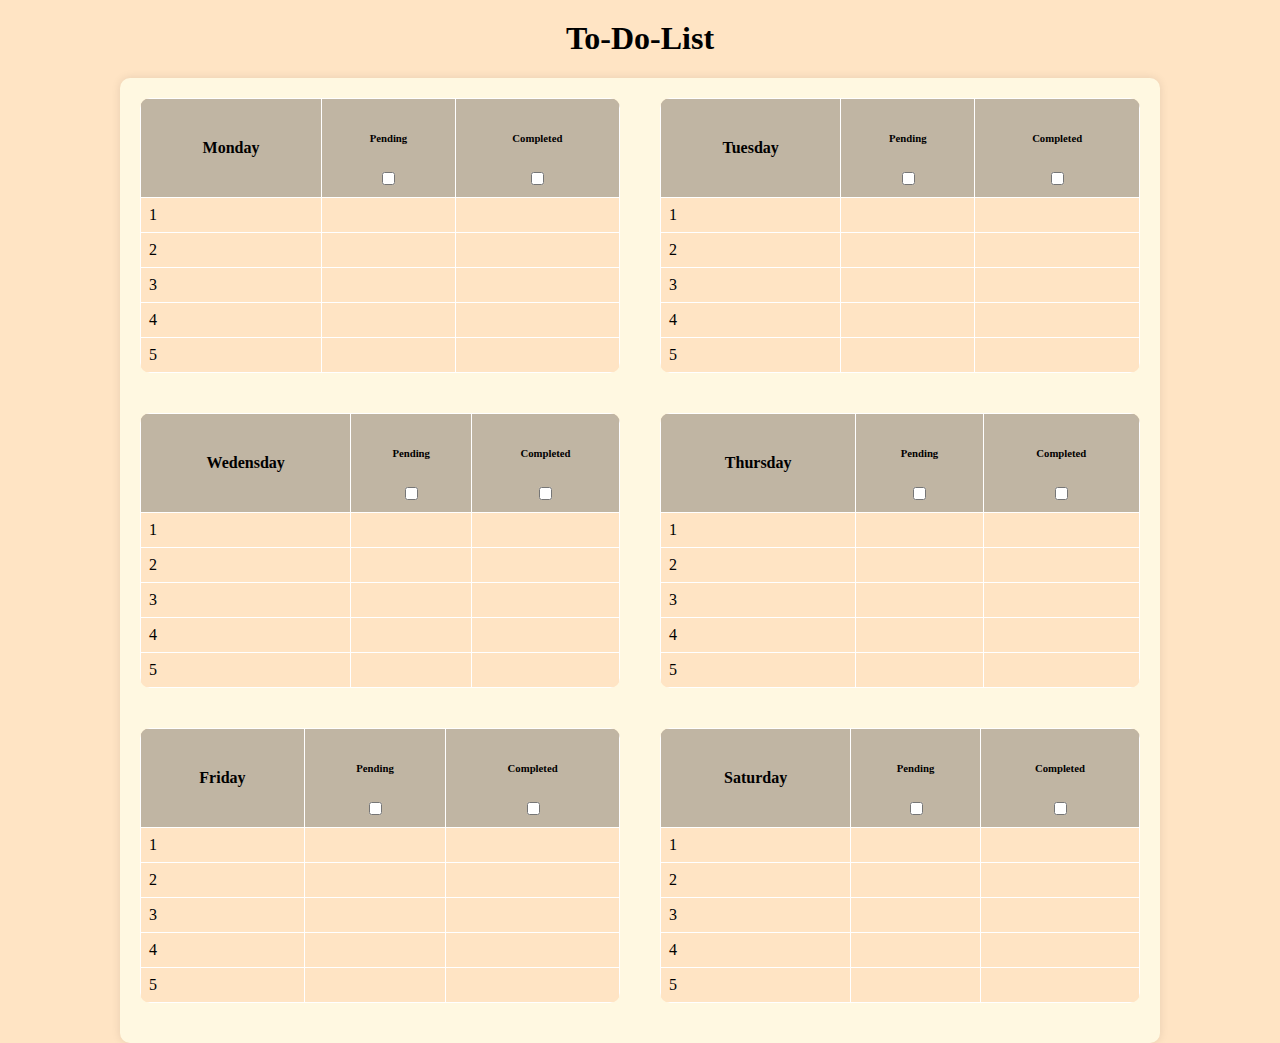
==== index.html @ 34cb039d "Uploading the design and basics" ====
<!DOCTYPE html>
<html lang="en">
<head>
    <meta charset="UTF-8">
    <meta name="viewport" content="width=device-width, initial-scale=1.0">
    <link rel="stylesheet" href="Styles/test.css">
    <title>To-Do-List</title>
</head>
<body>
    <h1 class="Title">To-Do-List</h1>
    <div class="container">
        <div class="row">
            <table class="MondayTable">
                <thead>
                    <tr>
                        <th>Monday</th>
                        <th class="Pending">
                            <h6>Pending</h6>
                            <input type="checkbox">
                        </th>
                        <th class="Complete">
                            <h6>Completed</h6>
                            <input type="checkbox">
                        </th>
                    </tr>
                </thead>
                <tbody>
                    <tr>
                        <td>1</td>
                        <td></td>
                        <td></td>
                    </tr>
                    <tr>
                        <td>2</td>
                        <td></td>
                        <td></td>
                    </tr>
                    <tr>
                        <td>3</td>
                        <td></td>
                        <td></td>
                    </tr>
                    <tr>
                        <td>4</td>
                        <td></td>
                        <td></td>
                    </tr>
                    <tr>
                        <td>5</td>
                        <td></td>
                        <td></td>
                    </tr>
                </tbody>
            </table>
             
            <table class="TuesdayTable">
                <thead>
                    <tr>
                        <th>Tuesday</th>
                        <th class="Pending">
                            <h6>Pending</h6>
                            <input type="checkbox">
                        </th>
                        <th class="Complete">
                            <h6>Completed</h6>
                            <input type="checkbox">
                        </th>
                    </tr>
                </thead>
                <tbody>
                    <tr>
                        <td>1</td>
                        <td></td>
                        <td></td>
                    </tr>
                    <tr>
                        <td>2</td>
                        <td></td>
                        <td></td>
                    </tr>
                    <tr>
                        <td>3</td>
                        <td></td>
                        <td></td>
                    </tr>
                    <tr>
                        <td>4</td>
                        <td></td>
                        <td></td>
                    </tr>
                    <tr>
                        <td>5</td>
                        <td></td>
                        <td></td>
                    </tr>
                </tbody>
            </table>
        </div>
       
        <div class="row">
            <table class="WedTable">
                <thead>
                    <tr>
                        <th>Wedensday</th>
                        <th class="Pending">
                            <h6>Pending</h6>
                            <input type="checkbox" title="Pending">
                        </th>
                        <th class="Complete">
                            <h6>Completed</h6>
                            <input type="checkbox" title="Completed">
                        </th>
                    </tr>
                </thead>
                <tbody>
                    <tr>
                        <td>1</td>
                        <td></td>
                        <td></td>
                    </tr>
                    <tr>
                        <td>2</td>
                        <td></td>
                        <td></td>
                    </tr>
                    <tr>
                        <td>3</td>
                        <td></td>
                        <td></td>
                    </tr>
                    <tr>
                        <td>4</td>
                        <td></td>
                        <td></td>
                    </tr>
                    <tr>
                        <td>5</td>
                        <td></td>
                        <td></td>
                    </tr>
                </tbody>
            </table>
             
            <table class="ThurdayTable">
                <thead>
                    <tr>
                        <th>Thursday</th>
                        <th class="Pending">
                            <h6>Pending</h6>
                            <input type="checkbox">
                        </th>
                        <th class="Complete">
                            <h6>Completed</h6>
                            <input type="checkbox">
                        </th>
                    </tr>
                </thead>
                <tbody>
                    <tr>
                        <td>1</td>
                        <td></td>
                        <td></td>
                    </tr>
                    <tr>
                        <td>2</td>
                        <td></td>
                        <td></td>
                    </tr>
                    <tr>
                        <td>3</td>
                        <td></td>
                        <td></td>
                    </tr>
                    <tr>
                        <td>4</td>
                        <td></td>
                        <td></td>
                    </tr>
                    <tr>
                        <td>5</td>
                        <td></td>
                        <td></td>
                    </tr>
                </tbody>
            </table>
        </div>

        <!---->
        
        <div class="row">
            <table class="FridayTable">
                <thead>
                    <tr>
                        <th>Friday</th>
                        <th class="Pending">
                            <h6>Pending</h6>
                            <input type="checkbox" title="Pending">
                        </th>
                        <th class="Complete">
                            <h6>Completed</h6>
                            <input type="checkbox" title="Completed">
                        </th>
                    </tr>
                </thead>
                <tbody>
                    <tr>
                        <td>1</td>
                        <td></td>
                        <td></td>
                    </tr>
                    <tr>
                        <td>2</td>
                        <td></td>
                        <td></td>
                    </tr>
                    <tr>
                        <td>3</td>
                        <td></td>
                        <td></td>
                    </tr>
                    <tr>
                        <td>4</td>
                        <td></td>
                        <td></td>
                    </tr>
                    <tr>
                        <td>5</td>
                        <td></td>
                        <td></td>
                    </tr>
                </tbody>
            </table>
             
            <table class="SatdayTable">
                <thead>
                    <tr>
                        <th>Saturday</th>
                        <th class="Pending">
                            <h6>Pending</h6>
                            <input type="checkbox">
                        </th>
                        <th class="Complete">
                            <h6>Completed</h6>
                            <input type="checkbox">
                        </th>
                    </tr>
                </thead>
                <tbody>
                    <tr>
                        <td>1</td>
                        <td></td>
                        <td></td>
                    </tr>
                    <tr>
                        <td>2</td>
                        <td></td>
                        <td></td>
                    </tr>
                    <tr>
                        <td>3</td>
                        <td></td>
                        <td></td>
                    </tr>
                    <tr>
                        <td>4</td>
                        <td></td>
                        <td></td>
                    </tr>
                    <tr>
                        <td>5</td>
                        <td></td>
                        <td></td>
                    </tr>
                </tbody>
            </table>
        </div>
    </div>
</body>
</html>
---- Styles/test.css ----
body {
    display: flex;
    flex-direction: column;
    align-items: center;
    margin: 0;
    background-color: bisque;
}

.Title {
    margin-top: 20px;
}

.container {
    display: flex;
    flex-direction: column;
    gap: 20px;
    background-color: #fff8e1;
    padding: 20px;
    border-radius: 10px;
    box-shadow: 0 0 10px rgba(0, 0, 0, 0.1);
    width: 80%;
    max-width: 1000px;
    text-align: left;
}

.row {
    display: flex;
    gap: 20px;
    justify-content: space-between;
    flex-wrap: wrap;
}

table {
    background-color: bisque;
    width: 48%;
    border-collapse: collapse;
    border-radius: 10px;
    overflow: hidden;
    margin-bottom: 20px;
}

table th,
table td {
    border: 1px solid #ffffff;
    padding: 8px;
    text-align: left;
}

table th {
    background-color: #c0b5a3;
    text-align: center;
}

.small-col {
    width: 80px;
    text-align: center;
    white-space: nowrap;
}

.checkbox-cell {
    text-align: center;
}

@media (max-width: 768px) {
    .row {
        flex-direction: column;
        align-items: center;
    }

    table {
        width: 100%;
    }
}
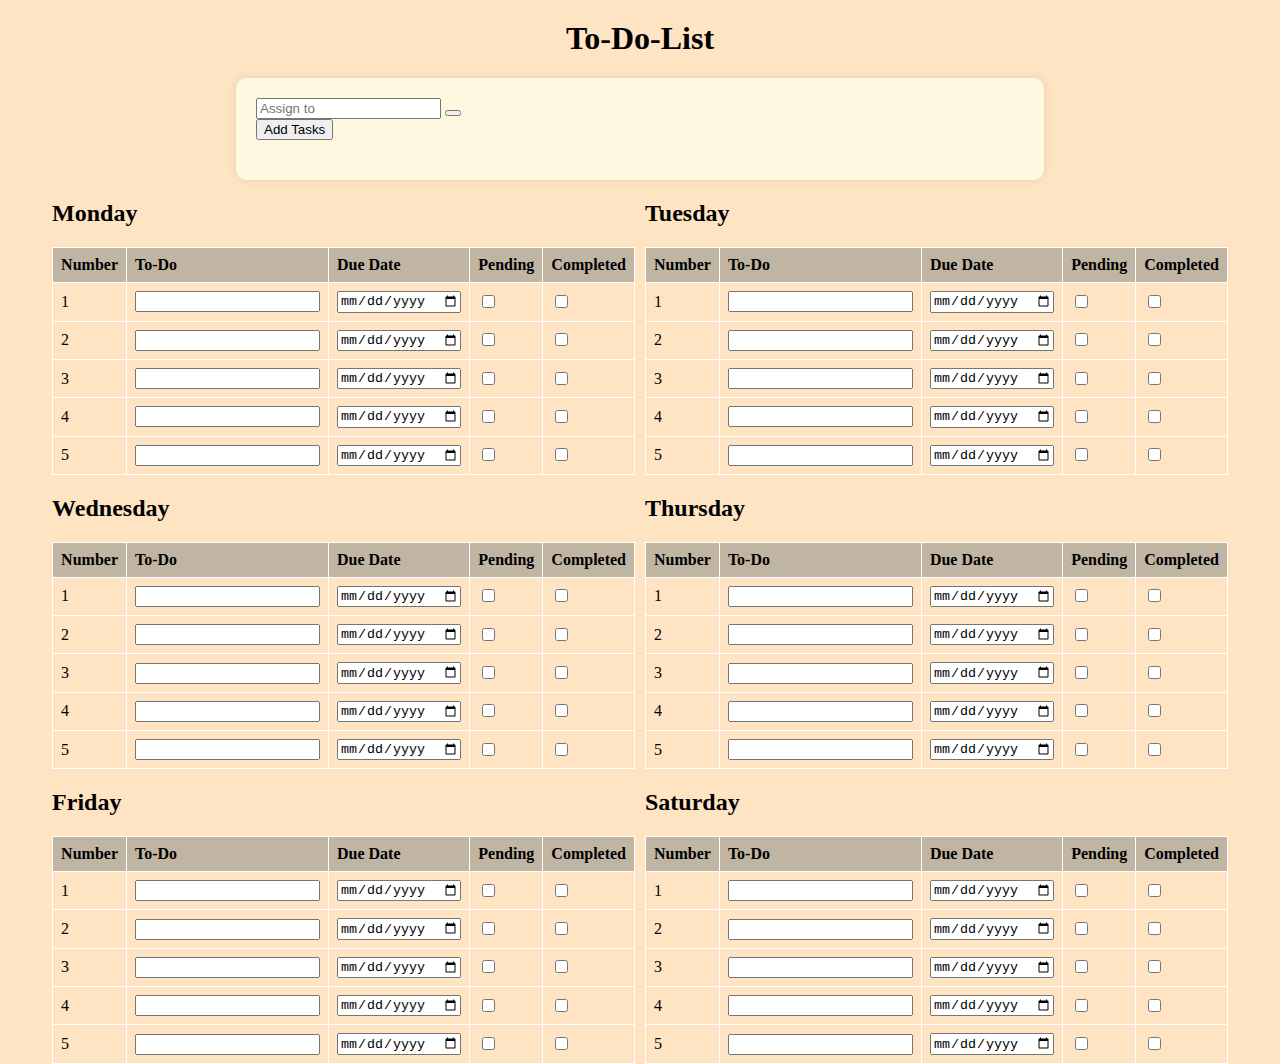
==== commit 371a24cb: "Adding actions to the buttons" ====
--- a/index.html
+++ b/index.html
@@ -3,277 +3,344 @@
 <head>
     <meta charset="UTF-8">
     <meta name="viewport" content="width=device-width, initial-scale=1.0">
-    <link rel="stylesheet" href="Styles/test.css">
+    <link rel="stylesheet" href="Styles/style.css">
+    <script src="Scripts/script.js" ></script>
     <title>To-Do-List</title>
 </head>
 <body>
     <h1 class="Title">To-Do-List</h1>
+    
     <div class="container">
+        <div class="task-form">
+            <div class="assign-person">
+                <input type="text" id="taskPerson" placeholder="Assign to">
+                <button id="addPerson"><i class="fas fa-plus"></i></button>
+            </div>
+            <button id="addTaskButton" class="button" onclick="addTask()">Add Tasks</button>
+        </div>
+        <div class="task-list" id="taskList"></div>
+    </div>
+
+    <div class="page">
         <div class="row">
-            <table class="MondayTable">
-                <thead>
-                    <tr>
-                        <th>Monday</th>
-                        <th class="Pending">
-                            <h6>Pending</h6>
-                            <input type="checkbox">
-                        </th>
-                        <th class="Complete">
-                            <h6>Completed</h6>
-                            <input type="checkbox">
-                        </th>
-                    </tr>
-                </thead>
-                <tbody>
-                    <tr>
-                        <td>1</td>
-                        <td></td>
-                        <td></td>
-                    </tr>
-                    <tr>
-                        <td>2</td>
-                        <td></td>
-                        <td></td>
-                    </tr>
-                    <tr>
-                        <td>3</td>
-                        <td></td>
-                        <td></td>
-                    </tr>
-                    <tr>
-                        <td>4</td>
-                        <td></td>
-                        <td></td>
-                    </tr>
-                    <tr>
-                        <td>5</td>
-                        <td></td>
-                        <td></td>
-                    </tr>
-                </tbody>
-            </table>
-             
-            <table class="TuesdayTable">
-                <thead>
-                    <tr>
-                        <th>Tuesday</th>
-                        <th class="Pending">
-                            <h6>Pending</h6>
-                            <input type="checkbox">
-                        </th>
-                        <th class="Complete">
-                            <h6>Completed</h6>
-                            <input type="checkbox">
-                        </th>
-                    </tr>
-                </thead>
-                <tbody>
-                    <tr>
-                        <td>1</td>
-                        <td></td>
-                        <td></td>
-                    </tr>
-                    <tr>
-                        <td>2</td>
-                        <td></td>
-                        <td></td>
-                    </tr>
-                    <tr>
-                        <td>3</td>
-                        <td></td>
-                        <td></td>
-                    </tr>
-                    <tr>
-                        <td>4</td>
-                        <td></td>
-                        <td></td>
-                    </tr>
-                    <tr>
-                        <td>5</td>
-                        <td></td>
-                        <td></td>
-                    </tr>
-                </tbody>
-            </table>
+            <div class="table-container">
+                <h2>Monday</h2>
+                <table class="dayTable">
+                    <thead>
+                        <tr>
+                            <th>Number</th>
+                            <th>To-Do</th>
+                            <th>Due Date</th>
+                            <th class="small-col">Pending</th>
+                            <th class="small-col">Completed</th>
+                        </tr>
+                    </thead>
+                    <tbody>
+                        <tr>
+                            <td>1</td>
+                            <td><input type="text" placeholder=""></td>
+                            <td><input type="date"></td>
+                            <td class="checkbox-cell"><input type="checkbox" class="pending-checkbox"></td>
+                            <td class="checkbox-cell"><input type="checkbox" class="completed-checkbox"></td>
+                            
+                        </tr>
+                        <tr>
+                            <td>2</td>
+                            <td><input type="text" placeholder=""></td>
+                            <td><input type="date"></td>
+                            <td class="checkbox-cell"><input type="checkbox" class="pending-checkbox"></td>
+                            <td class="checkbox-cell"><input type="checkbox" class="completed-checkbox"></td>
+                        </tr>
+                        <tr>
+                            <td>3</td>
+                            <td><input type="text" placeholder=""></td>
+                            <td><input type="date"></td>
+                            <td class="checkbox-cell"><input type="checkbox" class="pending-checkbox"></td>
+                            <td class="checkbox-cell"><input type="checkbox" class="completed-checkbox"></td>
+                        </tr>
+                        <tr>
+                            <td>4</td>
+                            <td><input type="text" placeholder=""></td>
+                            <td><input type="date"></td>
+                            <td class="checkbox-cell"><input type="checkbox" class="pending-checkbox"></td>
+                            <td class="checkbox-cell"><input type="checkbox" class="completed-checkbox"></td>
+                        </tr>
+                        <tr>
+                            <td>5</td>
+                            <td><input type="text" placeholder=""></td>
+                            <td><input type="date"></td>
+                            <td class="checkbox-cell"><input type="checkbox" class="pending-checkbox"></td>
+                            <td class="checkbox-cell"><input type="checkbox" class="completed-checkbox"></td>
+                        </tr>
+                    </tbody>
+                </table>
+            </div>
+            
+            <div class="table-container">
+                <h2>Tuesday</h2>
+                <table class="dayTable">
+                    <thead>
+                        <tr>
+                            <th>Number</th>
+                            <th>To-Do</th>
+                            <th>Due Date</th>
+                            <th class="small-col">Pending</th>
+                            <th class="small-col">Completed</th>
+                        </tr>
+                    </thead>
+                    <tbody>
+                        <tr>
+                            <td>1</td>
+                            <td><input type="text" placeholder=""></td>
+                            <td><input type="date"></td>
+                            <td class="checkbox-cell"><input type="checkbox" class="pending-checkbox"></td>
+                            <td class="checkbox-cell"><input type="checkbox" class="completed-checkbox"></td>
+                        </tr>
+                        <tr>
+                            <td>2</td>
+                            <td><input type="text" placeholder=""></td>
+                            <td><input type="date"></td>
+                            <td class="checkbox-cell"><input type="checkbox" class="pending-checkbox"></td>
+                            <td class="checkbox-cell"><input type="checkbox" class="completed-checkbox"></td>
+                        </tr>
+                        <tr>
+                            <td>3</td>
+                            <td><input type="text" placeholder=""></td>
+                            <td><input type="date"></td>
+                            <td class="checkbox-cell"><input type="checkbox" class="pending-checkbox"></td>
+                            <td class="checkbox-cell"><input type="checkbox" class="completed-checkbox"></td>
+                        </tr>
+                        <tr>
+                            <td>4</td>
+                            <td><input type="text" placeholder=""></td>
+                            <td><input type="date"></td>
+                            <td class="checkbox-cell"><input type="checkbox" class="pending-checkbox"></td>
+                            <td class="checkbox-cell"><input type="checkbox" class="completed-checkbox"></td>
+                        </tr>
+                        <tr>
+                            <td>5</td>
+                            <td><input type="text" placeholder=""></td>
+                            <td><input type="date"></td>
+                            <td class="checkbox-cell"><input type="checkbox" class="pending-checkbox"></td>
+                            <td class="checkbox-cell"><input type="checkbox" class="completed-checkbox"></td>
+                        </tr>
+                    </tbody>
+                </table>
+            </div>
         </div>
        
         <div class="row">
-            <table class="WedTable">
-                <thead>
-                    <tr>
-                        <th>Wedensday</th>
-                        <th class="Pending">
-                            <h6>Pending</h6>
-                            <input type="checkbox" title="Pending">
-                        </th>
-                        <th class="Complete">
-                            <h6>Completed</h6>
-                            <input type="checkbox" title="Completed">
-                        </th>
-                    </tr>
-                </thead>
-                <tbody>
-                    <tr>
-                        <td>1</td>
-                        <td></td>
-                        <td></td>
-                    </tr>
-                    <tr>
-                        <td>2</td>
-                        <td></td>
-                        <td></td>
-                    </tr>
-                    <tr>
-                        <td>3</td>
-                        <td></td>
-                        <td></td>
-                    </tr>
-                    <tr>
-                        <td>4</td>
-                        <td></td>
-                        <td></td>
-                    </tr>
-                    <tr>
-                        <td>5</td>
-                        <td></td>
-                        <td></td>
-                    </tr>
-                </tbody>
-            </table>
+            <div class="table-container">
+                <h2>Wednesday</h2>
+                <table class="dayTable">
+                    <thead>
+                        <tr>
+                            <th>Number</th>
+                            <th>To-Do</th>
+                            <th>Due Date</th>
+                            <th class="small-col">Pending</th>
+                            <th class="small-col">Completed</th>
+                        </tr>
+                    </thead>
+                    <tbody>
+                        <tr>
+                            <td>1</td>
+                            <td><input type="text" placeholder=""></td>
+                            <td><input type="date"></td>
+                            <td class="checkbox-cell"><input type="checkbox" class="pending-checkbox"></td>
+                            <td class="checkbox-cell"><input type="checkbox" class="completed-checkbox"></td>
+                        </tr>
+                        <tr>
+                            <td>2</td>
+                            <td><input type="text" placeholder=""></td>
+                            <td><input type="date"></td>
+                            <td class="checkbox-cell"><input type="checkbox" class="pending-checkbox"></td>
+                            <td class="checkbox-cell"><input type="checkbox" class="completed-checkbox"></td>
+                        </tr>
+                        <tr>
+                            <td>3</td>
+                            <td><input type="text" placeholder=""></td>
+                            <td><input type="date"></td>
+                            <td class="checkbox-cell"><input type="checkbox" class="pending-checkbox"></td>
+                            <td class="checkbox-cell"><input type="checkbox" class="completed-checkbox"></td>
+                        </tr>
+                        <tr>
+                            <td>4</td>
+                            <td><input type="text" placeholder=""></td>
+                            <td><input type="date"></td>
+                            <td class="checkbox-cell"><input type="checkbox" class="pending-checkbox"></td>
+                            <td class="checkbox-cell"><input type="checkbox" class="completed-checkbox"></td>
+                        </tr>
+                        <tr>
+                            <td>5</td>
+                            <td><input type="text" placeholder=""></td>
+                            <td><input type="date"></td>
+                            <td class="checkbox-cell"><input type="checkbox" class="pending-checkbox"></td>
+                            <td class="checkbox-cell"><input type="checkbox" class="completed-checkbox"></td>
+                        </tr>
+                    </tbody>
+                </table>
+            </div>
              
-            <table class="ThurdayTable">
-                <thead>
-                    <tr>
-                        <th>Thursday</th>
-                        <th class="Pending">
-                            <h6>Pending</h6>
-                            <input type="checkbox">
-                        </th>
-                        <th class="Complete">
-                            <h6>Completed</h6>
-                            <input type="checkbox">
-                        </th>
-                    </tr>
-                </thead>
-                <tbody>
-                    <tr>
-                        <td>1</td>
-                        <td></td>
-                        <td></td>
-                    </tr>
-                    <tr>
-                        <td>2</td>
-                        <td></td>
-                        <td></td>
-                    </tr>
-                    <tr>
-                        <td>3</td>
-                        <td></td>
-                        <td></td>
-                    </tr>
-                    <tr>
-                        <td>4</td>
-                        <td></td>
-                        <td></td>
-                    </tr>
-                    <tr>
-                        <td>5</td>
-                        <td></td>
-                        <td></td>
-                    </tr>
-                </tbody>
-            </table>
+            <div class="table-container">
+                <h2>Thursday</h2>
+                <table class="dayTable">
+                    <thead>
+                        <tr>
+                            <th>Number</th>
+                            <th>To-Do</th>
+                            <th>Due Date</th>
+                            <th class="small-col">Pending</th>
+                            <th class="small-col">Completed</th>
+                        </tr>
+                    </thead>
+                    <tbody>
+                        <tr>
+                            <td>1</td>
+                            <td><input type="text" placeholder=""></td>
+                            <td><input type="date"></td>
+                            <td class="checkbox-cell"><input type="checkbox" class="pending-checkbox"></td>
+                            <td class="checkbox-cell"><input type="checkbox" class="completed-checkbox"></td>
+                        </tr>
+                        <tr>
+                            <td>2</td>
+                            <td><input type="text" placeholder=""></td>
+                            <td><input type="date"></td>
+                            <td class="checkbox-cell"><input type="checkbox" class="pending-checkbox"></td>
+                            <td class="checkbox-cell"><input type="checkbox" class="completed-checkbox"></td>
+                        </tr>
+                        <tr>
+                            <td>3</td>
+                            <td><input type="text" placeholder=""></td>
+                            <td><input type="date"></td>
+                            <td class="checkbox-cell"><input type="checkbox" class="pending-checkbox"></td>
+                            <td class="checkbox-cell"><input type="checkbox" class="completed-checkbox"></td>
+                        </tr>
+                        <tr>
+                            <td>4</td>
+                            <td><input type="text" placeholder=""></td>
+                            <td><input type="date"></td>
+                            <td class="checkbox-cell"><input type="checkbox" class="pending-checkbox"></td>
+                            <td class="checkbox-cell"><input type="checkbox" class="completed-checkbox"></td>
+                        </tr>
+                        <tr>
+                            <td>5</td>
+                            <td><input type="text" placeholder=""></td>
+                            <td><input type="date"></td>
+                            <td class="checkbox-cell"><input type="checkbox" class="pending-checkbox"></td>
+                            <td class="checkbox-cell"><input type="checkbox" class="completed-checkbox"></td>
+                        </tr>
+                    </tbody>
+                </table>
+            </div>
         </div>
 
-        <!---->
-        
         <div class="row">
-            <table class="FridayTable">
-                <thead>
-                    <tr>
-                        <th>Friday</th>
-                        <th class="Pending">
-                            <h6>Pending</h6>
-                            <input type="checkbox" title="Pending">
-                        </th>
-                        <th class="Complete">
-                            <h6>Completed</h6>
-                            <input type="checkbox" title="Completed">
-                        </th>
-                    </tr>
-                </thead>
-                <tbody>
-                    <tr>
-                        <td>1</td>
-                        <td></td>
-                        <td></td>
-                    </tr>
-                    <tr>
-                        <td>2</td>
-                        <td></td>
-                        <td></td>
-                    </tr>
-                    <tr>
-                        <td>3</td>
-                        <td></td>
-                        <td></td>
-                    </tr>
-                    <tr>
-                        <td>4</td>
-                        <td></td>
-                        <td></td>
-                    </tr>
-                    <tr>
-                        <td>5</td>
-                        <td></td>
-                        <td></td>
-                    </tr>
-                </tbody>
-            </table>
+            <div class="table-container">
+                <h2>Friday</h2>
+                <table class="dayTable">
+                    <thead>
+                        <tr>
+                            <th>Number</th>
+                            <th>To-Do</th>
+                            <th>Due Date</th>
+                            <th class="small-col">Pending</th>
+                            <th class="small-col">Completed</th>
+                        </tr>
+                    </thead>
+                    <tbody>
+                        <tr>
+                            <td>1</td>
+                            <td><input type="text" placeholder=""></td>
+                            <td><input type="date"></td>
+                            <td class="checkbox-cell"><input type="checkbox" class="pending-checkbox"></td>
+                            <td class="checkbox-cell"><input type="checkbox" class="completed-checkbox"></td>
+                        </tr>
+                        <tr>
+                            <td>2</td>
+                            <td><input type="text" placeholder=""></td>
+                            <td><input type="date"></td>
+                            <td class="checkbox-cell"><input type="checkbox" class="pending-checkbox"></td>
+                            <td class="checkbox-cell"><input type="checkbox" class="completed-checkbox"></td>
+                        </tr>
+                        <tr>
+                            <td>3</td>
+                            <td><input type="text" placeholder=""></td>
+                            <td><input type="date"></td>
+                            <td class="checkbox-cell"><input type="checkbox" class="pending-checkbox"></td>
+                            <td class="checkbox-cell"><input type="checkbox" class="completed-checkbox"></td>
+                        </tr>
+                        <tr>
+                            <td>4</td>
+                            <td><input type="text" placeholder=""></td>
+                            <td><input type="date"></td>
+                            <td class="checkbox-cell"><input type="checkbox" class="pending-checkbox"></td>
+                            <td class="checkbox-cell"><input type="checkbox" class="completed-checkbox"></td>
+                        </tr>
+                        <tr>
+                            <td>5</td>
+                            <td><input type="text" placeholder=""></td>
+                            <td><input type="date"></td>
+                            <td class="checkbox-cell"><input type="checkbox" class="pending-checkbox"></td>
+                            <td class="checkbox-cell"><input type="checkbox" class="completed-checkbox"></td>
+                        </tr>
+                    </tbody>
+                </table>
+            </div>
              
-            <table class="SatdayTable">
-                <thead>
-                    <tr>
-                        <th>Saturday</th>
-                        <th class="Pending">
-                            <h6>Pending</h6>
-                            <input type="checkbox">
-                        </th>
-                        <th class="Complete">
-                            <h6>Completed</h6>
-                            <input type="checkbox">
-                        </th>
-                    </tr>
-                </thead>
-                <tbody>
-                    <tr>
-                        <td>1</td>
-                        <td></td>
-                        <td></td>
-                    </tr>
-                    <tr>
-                        <td>2</td>
-                        <td></td>
-                        <td></td>
-                    </tr>
-                    <tr>
-                        <td>3</td>
-                        <td></td>
-                        <td></td>
-                    </tr>
-                    <tr>
-                        <td>4</td>
-                        <td></td>
-                        <td></td>
-                    </tr>
-                    <tr>
-                        <td>5</td>
-                        <td></td>
-                        <td></td>
-                    </tr>
-                </tbody>
-            </table>
+            <div class="table-container">
+                <h2>Saturday</h2>
+                <table class="dayTable">
+                    <thead>
+                        <tr>
+                            <th>Number</th>
+                            <th>To-Do</th>
+                            <th>Due Date</th>
+                            <th class="small-col">Pending</th>
+                            <th class="small-col">Completed</th>
+                        </tr>
+                    </thead>
+                    <tbody>
+                        <tr>
+                            <td>1</td>
+                            <td><input type="text" placeholder=""></td>
+                            <td><input type="date"></td>
+                            <td class="checkbox-cell"><input type="checkbox" class="pending-checkbox"></td>
+                            <td class="checkbox-cell"><input type="checkbox" class="completed-checkbox"></td>
+                        </tr>
+                        <tr>
+                            <td>2</td>
+                            <td><input type="text" placeholder=""></td>
+                            <td><input type="date"></td>
+                            <td class="checkbox-cell"><input type="checkbox" class="pending-checkbox"></td>
+                            <td class="checkbox-cell"><input type="checkbox" class="completed-checkbox"></td>
+                        </tr>
+                        <tr>
+                            <td>3</td>
+                            <td><input type="text" placeholder=""></td>
+                            <td><input type="date"></td>
+                            <td class="checkbox-cell"><input type="checkbox" class="pending-checkbox"></td>
+                            <td class="checkbox-cell"><input type="checkbox" class="completed-checkbox"></td>
+                        </tr>
+                        <tr>
+                            <td>4</td>
+                            <td><input type="text" placeholder=""></td>
+                            <td><input type="date"></td>
+                            <td class="checkbox-cell"><input type="checkbox" class="pending-checkbox"></td>
+                            <td class="checkbox-cell"><input type="checkbox" class="completed-checkbox"></td>
+                        </tr>
+                        <tr>
+                            <td>5</td>
+                            <td><input type="text" placeholder=""></td>
+                            <td><input type="date"></td>
+                            <td class="checkbox-cell"><input type="checkbox" class="pending-checkbox"></td>
+                            <td class="checkbox-cell"><input type="checkbox" class="completed-checkbox"></td>
+                        </tr>
+                    </tbody>
+                </table>
+            </div>
         </div>
     </div>
+    
 </body>
 </html>
--- a/Styles/style.css
+++ b/Styles/style.css
@@ -0,0 +1,58 @@
+body {
+    display: flex;
+    flex-direction: column;
+    align-items: center;
+    margin: 0;
+    background-color: bisque;
+}
+
+.Title {
+    margin-top: 20px;
+}
+
+.container {
+    display: flex;
+    flex-direction: column;
+    gap: 20px;
+    background-color: #fff8e1;
+    padding: 20px;
+    border-radius: 10px;
+    box-shadow: 0 0 10px rgba(0, 0, 0, 0.1);
+    width: 60%;
+    text-align: left;
+}
+
+.row {
+    display: flex;
+    gap: 10px;
+}
+
+table {
+    background-color: bisque;
+    width: 100%;
+    border-collapse: collapse;
+}
+
+th, td {
+    border: 1px solid #ffffff;
+    padding: 8px;
+    text-align: left;
+}
+
+th {
+    background-color: #c0b5a3;
+}
+
+.Complete {
+    text-align: center;
+}
+.Pending {
+    text-align: center;
+}
+
+.MondayTable {
+    border: 5px;
+    padding: 5px;
+}
+
+
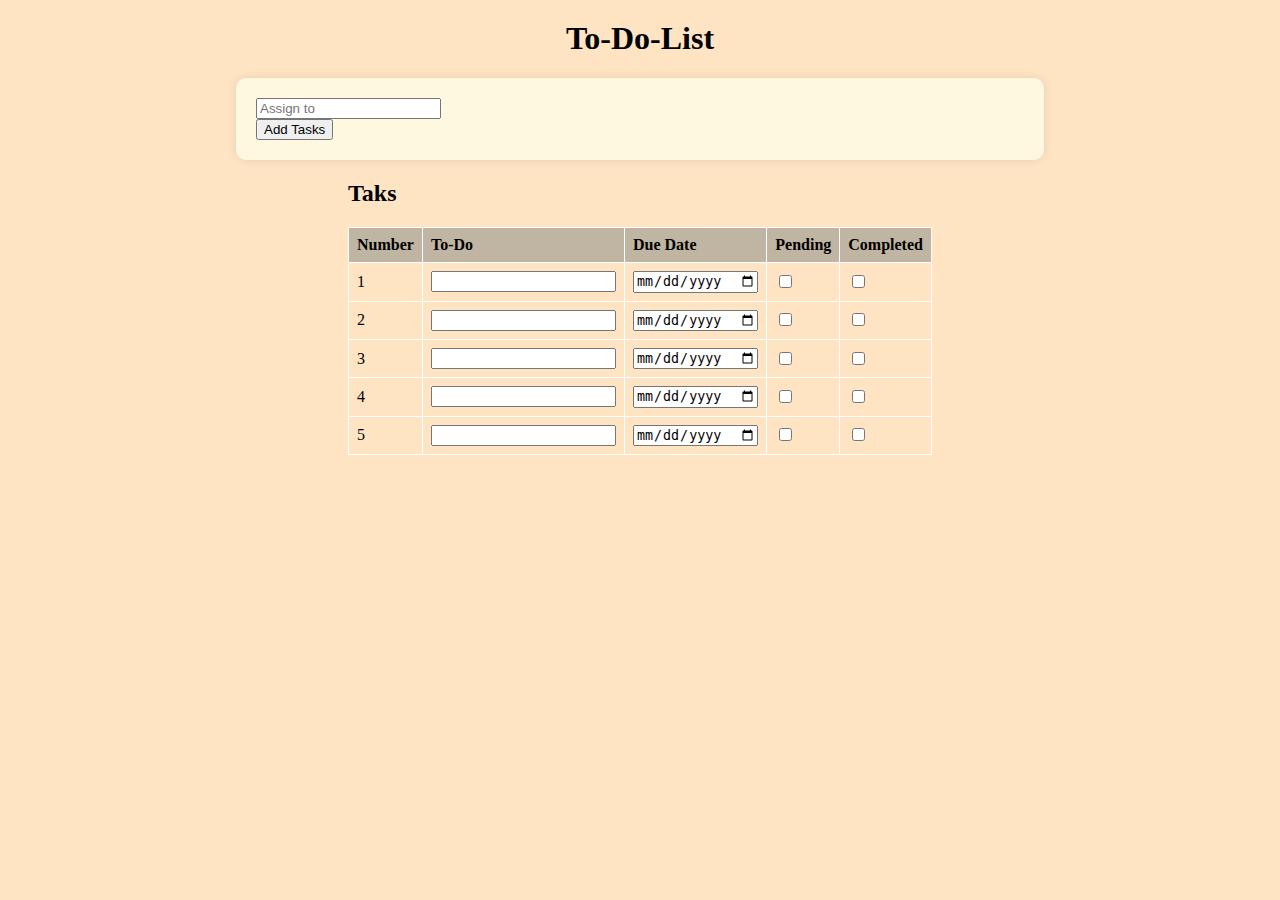
==== commit b9dabb97: "Deleting the html tables and keeping 1 table" ====
--- a/index.html
+++ b/index.html
@@ -14,17 +14,17 @@
         <div class="task-form">
             <div class="assign-person">
                 <input type="text" id="taskPerson" placeholder="Assign to">
-                <button id="addPerson"><i class="fas fa-plus"></i></button>
+                
             </div>
             <button id="addTaskButton" class="button" onclick="addTask()">Add Tasks</button>
         </div>
-        <div class="task-list" id="taskList"></div>
+        
     </div>
 
     <div class="page">
         <div class="row">
             <div class="table-container">
-                <h2>Monday</h2>
+                <h2>Taks</h2>
                 <table class="dayTable">
                     <thead>
                         <tr>
@@ -76,269 +76,6 @@
                 </table>
             </div>
             
-            <div class="table-container">
-                <h2>Tuesday</h2>
-                <table class="dayTable">
-                    <thead>
-                        <tr>
-                            <th>Number</th>
-                            <th>To-Do</th>
-                            <th>Due Date</th>
-                            <th class="small-col">Pending</th>
-                            <th class="small-col">Completed</th>
-                        </tr>
-                    </thead>
-                    <tbody>
-                        <tr>
-                            <td>1</td>
-                            <td><input type="text" placeholder=""></td>
-                            <td><input type="date"></td>
-                            <td class="checkbox-cell"><input type="checkbox" class="pending-checkbox"></td>
-                            <td class="checkbox-cell"><input type="checkbox" class="completed-checkbox"></td>
-                        </tr>
-                        <tr>
-                            <td>2</td>
-                            <td><input type="text" placeholder=""></td>
-                            <td><input type="date"></td>
-                            <td class="checkbox-cell"><input type="checkbox" class="pending-checkbox"></td>
-                            <td class="checkbox-cell"><input type="checkbox" class="completed-checkbox"></td>
-                        </tr>
-                        <tr>
-                            <td>3</td>
-                            <td><input type="text" placeholder=""></td>
-                            <td><input type="date"></td>
-                            <td class="checkbox-cell"><input type="checkbox" class="pending-checkbox"></td>
-                            <td class="checkbox-cell"><input type="checkbox" class="completed-checkbox"></td>
-                        </tr>
-                        <tr>
-                            <td>4</td>
-                            <td><input type="text" placeholder=""></td>
-                            <td><input type="date"></td>
-                            <td class="checkbox-cell"><input type="checkbox" class="pending-checkbox"></td>
-                            <td class="checkbox-cell"><input type="checkbox" class="completed-checkbox"></td>
-                        </tr>
-                        <tr>
-                            <td>5</td>
-                            <td><input type="text" placeholder=""></td>
-                            <td><input type="date"></td>
-                            <td class="checkbox-cell"><input type="checkbox" class="pending-checkbox"></td>
-                            <td class="checkbox-cell"><input type="checkbox" class="completed-checkbox"></td>
-                        </tr>
-                    </tbody>
-                </table>
-            </div>
-        </div>
-       
-        <div class="row">
-            <div class="table-container">
-                <h2>Wednesday</h2>
-                <table class="dayTable">
-                    <thead>
-                        <tr>
-                            <th>Number</th>
-                            <th>To-Do</th>
-                            <th>Due Date</th>
-                            <th class="small-col">Pending</th>
-                            <th class="small-col">Completed</th>
-                        </tr>
-                    </thead>
-                    <tbody>
-                        <tr>
-                            <td>1</td>
-                            <td><input type="text" placeholder=""></td>
-                            <td><input type="date"></td>
-                            <td class="checkbox-cell"><input type="checkbox" class="pending-checkbox"></td>
-                            <td class="checkbox-cell"><input type="checkbox" class="completed-checkbox"></td>
-                        </tr>
-                        <tr>
-                            <td>2</td>
-                            <td><input type="text" placeholder=""></td>
-                            <td><input type="date"></td>
-                            <td class="checkbox-cell"><input type="checkbox" class="pending-checkbox"></td>
-                            <td class="checkbox-cell"><input type="checkbox" class="completed-checkbox"></td>
-                        </tr>
-                        <tr>
-                            <td>3</td>
-                            <td><input type="text" placeholder=""></td>
-                            <td><input type="date"></td>
-                            <td class="checkbox-cell"><input type="checkbox" class="pending-checkbox"></td>
-                            <td class="checkbox-cell"><input type="checkbox" class="completed-checkbox"></td>
-                        </tr>
-                        <tr>
-                            <td>4</td>
-                            <td><input type="text" placeholder=""></td>
-                            <td><input type="date"></td>
-                            <td class="checkbox-cell"><input type="checkbox" class="pending-checkbox"></td>
-                            <td class="checkbox-cell"><input type="checkbox" class="completed-checkbox"></td>
-                        </tr>
-                        <tr>
-                            <td>5</td>
-                            <td><input type="text" placeholder=""></td>
-                            <td><input type="date"></td>
-                            <td class="checkbox-cell"><input type="checkbox" class="pending-checkbox"></td>
-                            <td class="checkbox-cell"><input type="checkbox" class="completed-checkbox"></td>
-                        </tr>
-                    </tbody>
-                </table>
-            </div>
-             
-            <div class="table-container">
-                <h2>Thursday</h2>
-                <table class="dayTable">
-                    <thead>
-                        <tr>
-                            <th>Number</th>
-                            <th>To-Do</th>
-                            <th>Due Date</th>
-                            <th class="small-col">Pending</th>
-                            <th class="small-col">Completed</th>
-                        </tr>
-                    </thead>
-                    <tbody>
-                        <tr>
-                            <td>1</td>
-                            <td><input type="text" placeholder=""></td>
-                            <td><input type="date"></td>
-                            <td class="checkbox-cell"><input type="checkbox" class="pending-checkbox"></td>
-                            <td class="checkbox-cell"><input type="checkbox" class="completed-checkbox"></td>
-                        </tr>
-                        <tr>
-                            <td>2</td>
-                            <td><input type="text" placeholder=""></td>
-                            <td><input type="date"></td>
-                            <td class="checkbox-cell"><input type="checkbox" class="pending-checkbox"></td>
-                            <td class="checkbox-cell"><input type="checkbox" class="completed-checkbox"></td>
-                        </tr>
-                        <tr>
-                            <td>3</td>
-                            <td><input type="text" placeholder=""></td>
-                            <td><input type="date"></td>
-                            <td class="checkbox-cell"><input type="checkbox" class="pending-checkbox"></td>
-                            <td class="checkbox-cell"><input type="checkbox" class="completed-checkbox"></td>
-                        </tr>
-                        <tr>
-                            <td>4</td>
-                            <td><input type="text" placeholder=""></td>
-                            <td><input type="date"></td>
-                            <td class="checkbox-cell"><input type="checkbox" class="pending-checkbox"></td>
-                            <td class="checkbox-cell"><input type="checkbox" class="completed-checkbox"></td>
-                        </tr>
-                        <tr>
-                            <td>5</td>
-                            <td><input type="text" placeholder=""></td>
-                            <td><input type="date"></td>
-                            <td class="checkbox-cell"><input type="checkbox" class="pending-checkbox"></td>
-                            <td class="checkbox-cell"><input type="checkbox" class="completed-checkbox"></td>
-                        </tr>
-                    </tbody>
-                </table>
-            </div>
-        </div>
-
-        <div class="row">
-            <div class="table-container">
-                <h2>Friday</h2>
-                <table class="dayTable">
-                    <thead>
-                        <tr>
-                            <th>Number</th>
-                            <th>To-Do</th>
-                            <th>Due Date</th>
-                            <th class="small-col">Pending</th>
-                            <th class="small-col">Completed</th>
-                        </tr>
-                    </thead>
-                    <tbody>
-                        <tr>
-                            <td>1</td>
-                            <td><input type="text" placeholder=""></td>
-                            <td><input type="date"></td>
-                            <td class="checkbox-cell"><input type="checkbox" class="pending-checkbox"></td>
-                            <td class="checkbox-cell"><input type="checkbox" class="completed-checkbox"></td>
-                        </tr>
-                        <tr>
-                            <td>2</td>
-                            <td><input type="text" placeholder=""></td>
-                            <td><input type="date"></td>
-                            <td class="checkbox-cell"><input type="checkbox" class="pending-checkbox"></td>
-                            <td class="checkbox-cell"><input type="checkbox" class="completed-checkbox"></td>
-                        </tr>
-                        <tr>
-                            <td>3</td>
-                            <td><input type="text" placeholder=""></td>
-                            <td><input type="date"></td>
-                            <td class="checkbox-cell"><input type="checkbox" class="pending-checkbox"></td>
-                            <td class="checkbox-cell"><input type="checkbox" class="completed-checkbox"></td>
-                        </tr>
-                        <tr>
-                            <td>4</td>
-                            <td><input type="text" placeholder=""></td>
-                            <td><input type="date"></td>
-                            <td class="checkbox-cell"><input type="checkbox" class="pending-checkbox"></td>
-                            <td class="checkbox-cell"><input type="checkbox" class="completed-checkbox"></td>
-                        </tr>
-                        <tr>
-                            <td>5</td>
-                            <td><input type="text" placeholder=""></td>
-                            <td><input type="date"></td>
-                            <td class="checkbox-cell"><input type="checkbox" class="pending-checkbox"></td>
-                            <td class="checkbox-cell"><input type="checkbox" class="completed-checkbox"></td>
-                        </tr>
-                    </tbody>
-                </table>
-            </div>
-             
-            <div class="table-container">
-                <h2>Saturday</h2>
-                <table class="dayTable">
-                    <thead>
-                        <tr>
-                            <th>Number</th>
-                            <th>To-Do</th>
-                            <th>Due Date</th>
-                            <th class="small-col">Pending</th>
-                            <th class="small-col">Completed</th>
-                        </tr>
-                    </thead>
-                    <tbody>
-                        <tr>
-                            <td>1</td>
-                            <td><input type="text" placeholder=""></td>
-                            <td><input type="date"></td>
-                            <td class="checkbox-cell"><input type="checkbox" class="pending-checkbox"></td>
-                            <td class="checkbox-cell"><input type="checkbox" class="completed-checkbox"></td>
-                        </tr>
-                        <tr>
-                            <td>2</td>
-                            <td><input type="text" placeholder=""></td>
-                            <td><input type="date"></td>
-                            <td class="checkbox-cell"><input type="checkbox" class="pending-checkbox"></td>
-                            <td class="checkbox-cell"><input type="checkbox" class="completed-checkbox"></td>
-                        </tr>
-                        <tr>
-                            <td>3</td>
-                            <td><input type="text" placeholder=""></td>
-                            <td><input type="date"></td>
-                            <td class="checkbox-cell"><input type="checkbox" class="pending-checkbox"></td>
-                            <td class="checkbox-cell"><input type="checkbox" class="completed-checkbox"></td>
-                        </tr>
-                        <tr>
-                            <td>4</td>
-                            <td><input type="text" placeholder=""></td>
-                            <td><input type="date"></td>
-                            <td class="checkbox-cell"><input type="checkbox" class="pending-checkbox"></td>
-                            <td class="checkbox-cell"><input type="checkbox" class="completed-checkbox"></td>
-                        </tr>
-                        <tr>
-                            <td>5</td>
-                            <td><input type="text" placeholder=""></td>
-                            <td><input type="date"></td>
-                            <td class="checkbox-cell"><input type="checkbox" class="pending-checkbox"></td>
-                            <td class="checkbox-cell"><input type="checkbox" class="completed-checkbox"></td>
-                        </tr>
-                    </tbody>
-                </table>
-            </div>
         </div>
     </div>
     
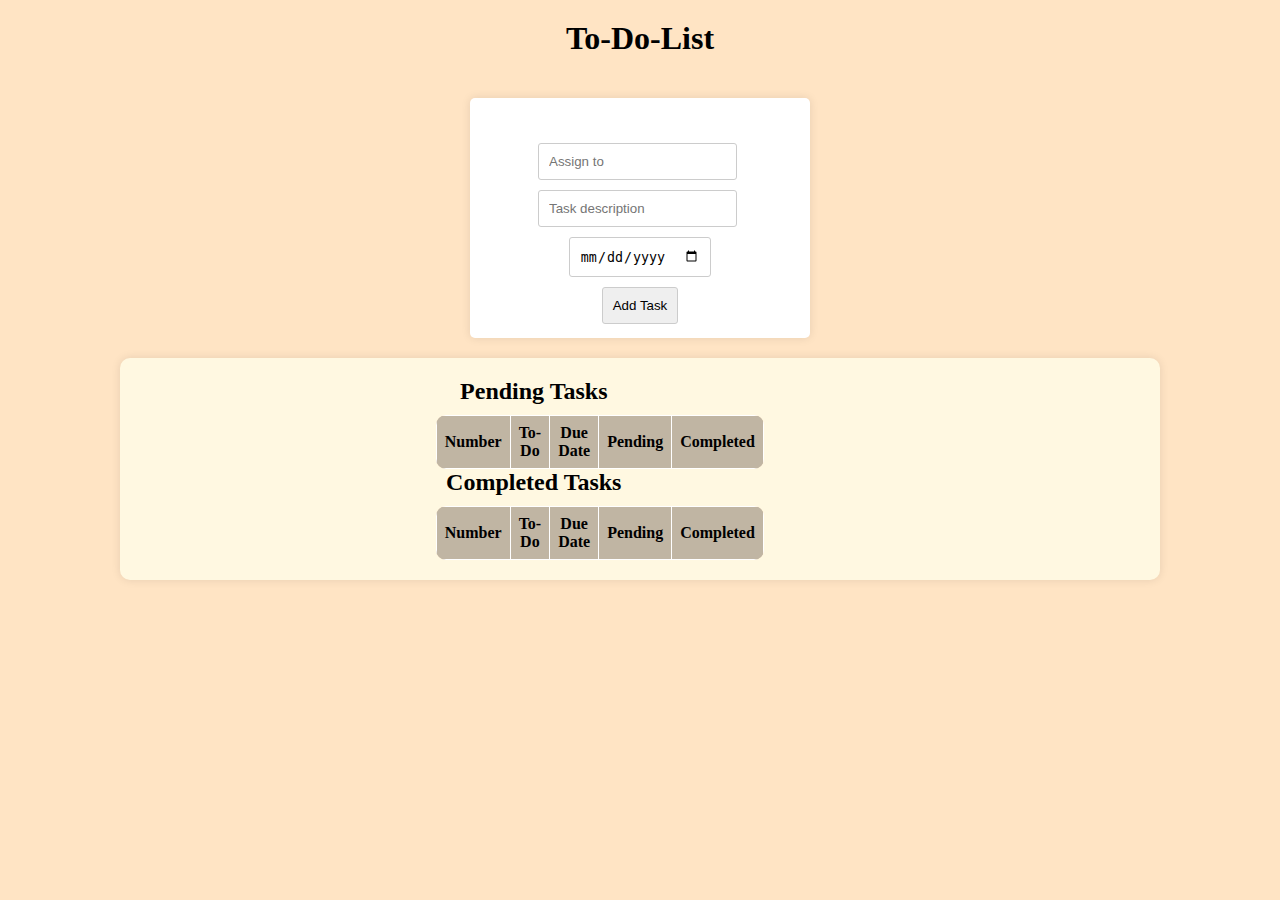
==== commit 5d8b0218: "Removing everthing in the test.js" ====
--- a/index.html
+++ b/index.html
@@ -4,7 +4,7 @@
     <meta charset="UTF-8">
     <meta name="viewport" content="width=device-width, initial-scale=1.0">
     <link rel="stylesheet" href="Styles/style.css">
-    <script src="Scripts/script.js" ></script>
+    <script src="Scripts/script.js" defer></script>
     <title>To-Do-List</title>
 </head>
 <body>
@@ -14,18 +14,22 @@
         <div class="task-form">
             <div class="assign-person">
                 <input type="text" id="taskPerson" placeholder="Assign to">
-                
             </div>
-            <button id="addTaskButton" class="button" onclick="addTask()">Add Tasks</button>
+            <div class="task-description">
+                <input type="text" id="taskDescription" placeholder="Task description">
+            </div>
+            <div class="task-due-date">
+                <input type="date" id="taskDueDate" placeholder="Due Date">
+            </div>
+            <button id="addTaskButton" class="button" onclick="addTask()">Add Task</button>
         </div>
-        
     </div>
 
     <div class="page">
         <div class="row">
             <div class="table-container">
-                <h2>Taks</h2>
-                <table class="dayTable">
+                <h2>Pending Tasks</h2>
+                <table class="dayTable" id="pendingTable">
                     <thead>
                         <tr>
                             <th>Number</th>
@@ -35,49 +39,26 @@
                             <th class="small-col">Completed</th>
                         </tr>
                     </thead>
-                    <tbody>
-                        <tr>
-                            <td>1</td>
-                            <td><input type="text" placeholder=""></td>
-                            <td><input type="date"></td>
-                            <td class="checkbox-cell"><input type="checkbox" class="pending-checkbox"></td>
-                            <td class="checkbox-cell"><input type="checkbox" class="completed-checkbox"></td>
-                            
-                        </tr>
-                        <tr>
-                            <td>2</td>
-                            <td><input type="text" placeholder=""></td>
-                            <td><input type="date"></td>
-                            <td class="checkbox-cell"><input type="checkbox" class="pending-checkbox"></td>
-                            <td class="checkbox-cell"><input type="checkbox" class="completed-checkbox"></td>
-                        </tr>
-                        <tr>
-                            <td>3</td>
-                            <td><input type="text" placeholder=""></td>
-                            <td><input type="date"></td>
-                            <td class="checkbox-cell"><input type="checkbox" class="pending-checkbox"></td>
-                            <td class="checkbox-cell"><input type="checkbox" class="completed-checkbox"></td>
-                        </tr>
-                        <tr>
-                            <td>4</td>
-                            <td><input type="text" placeholder=""></td>
-                            <td><input type="date"></td>
-                            <td class="checkbox-cell"><input type="checkbox" class="pending-checkbox"></td>
-                            <td class="checkbox-cell"><input type="checkbox" class="completed-checkbox"></td>
-                        </tr>
-                        <tr>
-                            <td>5</td>
-                            <td><input type="text" placeholder=""></td>
-                            <td><input type="date"></td>
-                            <td class="checkbox-cell"><input type="checkbox" class="pending-checkbox"></td>
-                            <td class="checkbox-cell"><input type="checkbox" class="completed-checkbox"></td>
-                        </tr>
-                    </tbody>
+                    <tbody id="pendingTableBody"></tbody>
                 </table>
             </div>
             
+            <div class="table-container">
+                <h2>Completed Tasks</h2>
+                <table class="dayTable" id="completedTable">
+                    <thead>
+                        <tr>
+                            <th>Number</th>
+                            <th>To-Do</th>
+                            <th>Due Date</th>
+                            <th class="small-col">Pending</th>
+                            <th class="small-col">Completed</th>
+                        </tr>
+                    </thead>
+                    <tbody id="completedTableBody"></tbody>
+                </table>
+            </div>
         </div>
     </div>
-    
 </body>
 </html>
--- a/Styles/style.css
+++ b/Styles/style.css
@@ -2,6 +2,7 @@
     display: flex;
     flex-direction: column;
     align-items: center;
+    gap: 20px;
     margin: 0;
     background-color: bisque;
 }
@@ -10,49 +11,153 @@
     margin-top: 20px;
 }
 
-.container {
+.page {
     display: flex;
     flex-direction: column;
+    justify-content: center;
+    align-items: center;
     gap: 20px;
     background-color: #fff8e1;
     padding: 20px;
     border-radius: 10px;
     box-shadow: 0 0 10px rgba(0, 0, 0, 0.1);
-    width: 60%;
+    width: 100%;
+    max-width: 1000px;
     text-align: left;
 }
 
-.row {
-    display: flex;
-    gap: 10px;
+.table-container {
+    width: 48%;
+    box-sizing: border-box;
+}
+
+h2 {
+    text-align: center;
+    margin: 0 0 10px 0;
 }
 
 table {
     background-color: bisque;
     width: 100%;
     border-collapse: collapse;
+    border-radius: 10px;
+    overflow: hidden;
 }
 
-th, td {
+table th,
+table td {
     border: 1px solid #ffffff;
     padding: 8px;
     text-align: left;
 }
 
-th {
+table th {
     background-color: #c0b5a3;
-}
-
-.Complete {
-    text-align: center;
-}
-.Pending {
     text-align: center;
 }
 
-.MondayTable {
-    border: 5px;
-    padding: 5px;
+.small-col {
+    width: 80px;
+    text-align: center;
+    white-space: nowrap;
 }
 
+.checkbox-cell {
+    text-align: center;
+}
 
+.container {
+    background-color: #fff;
+    padding: 20px;
+    border-radius: 5px;
+    box-shadow: 0 0 10px rgba(0, 0, 0, 0.1);
+    width: 300px;
+    height: 200px;
+}
+
+.task-form {
+    display: flex;
+    flex-direction: column;
+    justify-content: center;
+    align-items: center;
+    margin-bottom: 20px;
+    padding: 20px;
+}
+
+.task-form input,
+.task-form button {
+    margin: 5px 0;
+    padding: 10px;
+    border: 1px solid #ccc;
+    border-radius: 3px;
+}
+
+.assign-person,
+.task-description {
+    display: flex;
+    align-items: center;
+}
+
+.assign-person input,
+.task-description input {
+    flex: 1;
+    margin-right: 5px;
+}
+
+.assign-person button,
+.task-description button {
+    padding: 16px;
+    background-color: #7a91aa;
+    color: #fff;
+    border: none;
+    border-radius: 3px;
+    cursor: pointer;
+}
+
+.assign-person button i,
+.task-description button i {
+    font-size: 14px;
+}
+
+.task-list {
+    display: flex;
+    flex-direction: column;
+}
+
+.task {
+    display: flex;
+    justify-content: space-between;
+    align-items: center;
+    padding: 10px;
+    margin: 5px 0;
+    border: 1px solid #ccc;
+    border-radius: 3px;
+}
+
+.task.pending {
+    background-color: #f9f9f9;
+}
+
+.task.completed {
+    background-color: #d4edda;
+}
+
+.task.past-due {
+    background-color: #f8d7da;
+}
+
+.task span {
+    flex: 1;
+    margin-right: 10px;
+}
+
+@media (max-width: 768px) {
+    .row {
+        flex-direction: column;
+        align-items: center;
+    }
+
+    .table-container {
+        width: 100%;
+    }
+}
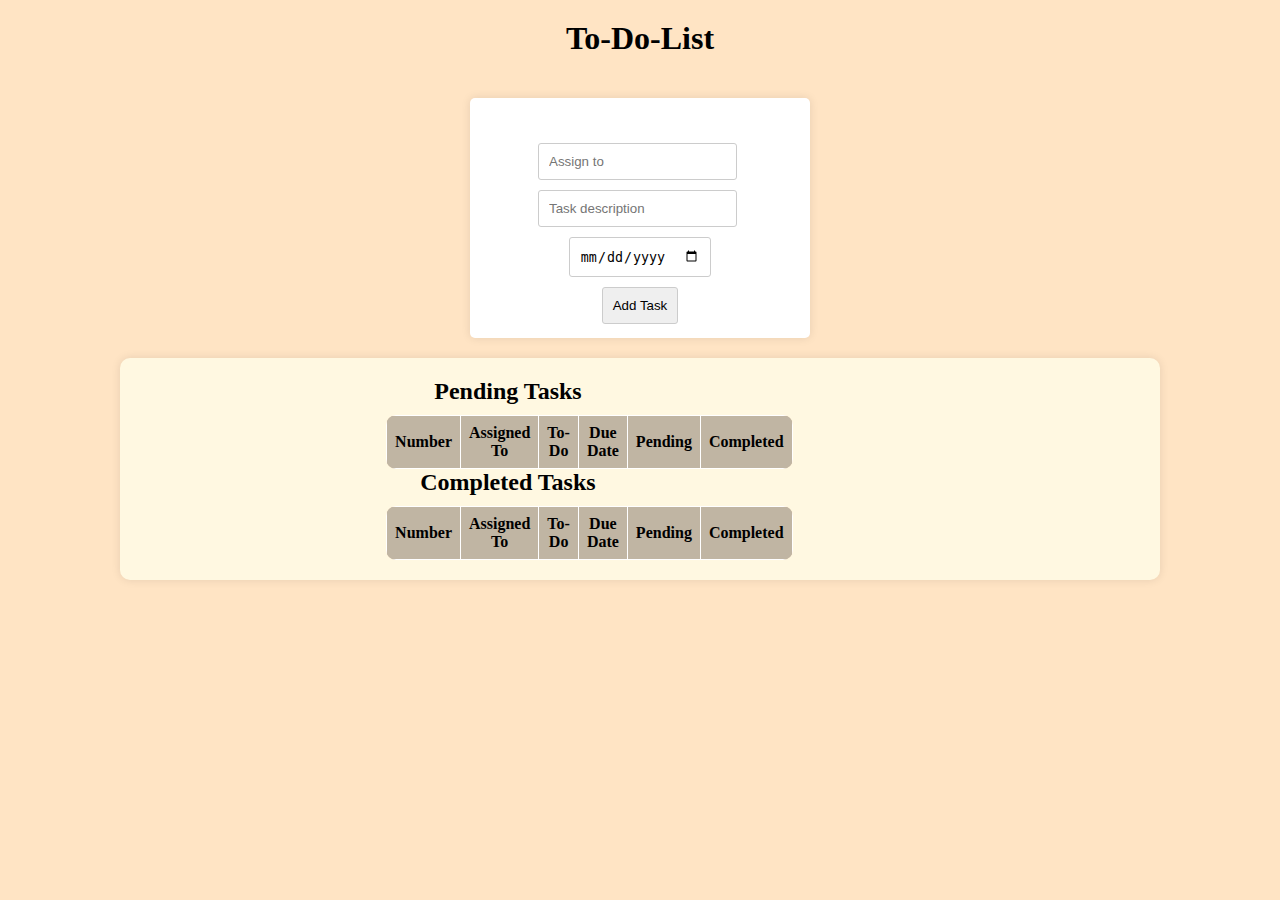
==== commit 76d48e33: "Adding the name of the user" ====
--- a/index.html
+++ b/index.html
@@ -33,6 +33,7 @@
                     <thead>
                         <tr>
                             <th>Number</th>
+                            <th>Assigned To</th>
                             <th>To-Do</th>
                             <th>Due Date</th>
                             <th class="small-col">Pending</th>
@@ -49,6 +50,7 @@
                     <thead>
                         <tr>
                             <th>Number</th>
+                            <th>Assigned To</th>
                             <th>To-Do</th>
                             <th>Due Date</th>
                             <th class="small-col">Pending</th>
--- a/Styles/style.css
+++ b/Styles/style.css
@@ -150,6 +150,10 @@
     flex: 1;
     margin-right: 10px;
 }
+.past-due {
+    background-color: #d4adb0; /* Light red background */
+    color: #721c24; /* Dark red text */
+}
 
 @media (max-width: 768px) {
     .row {
